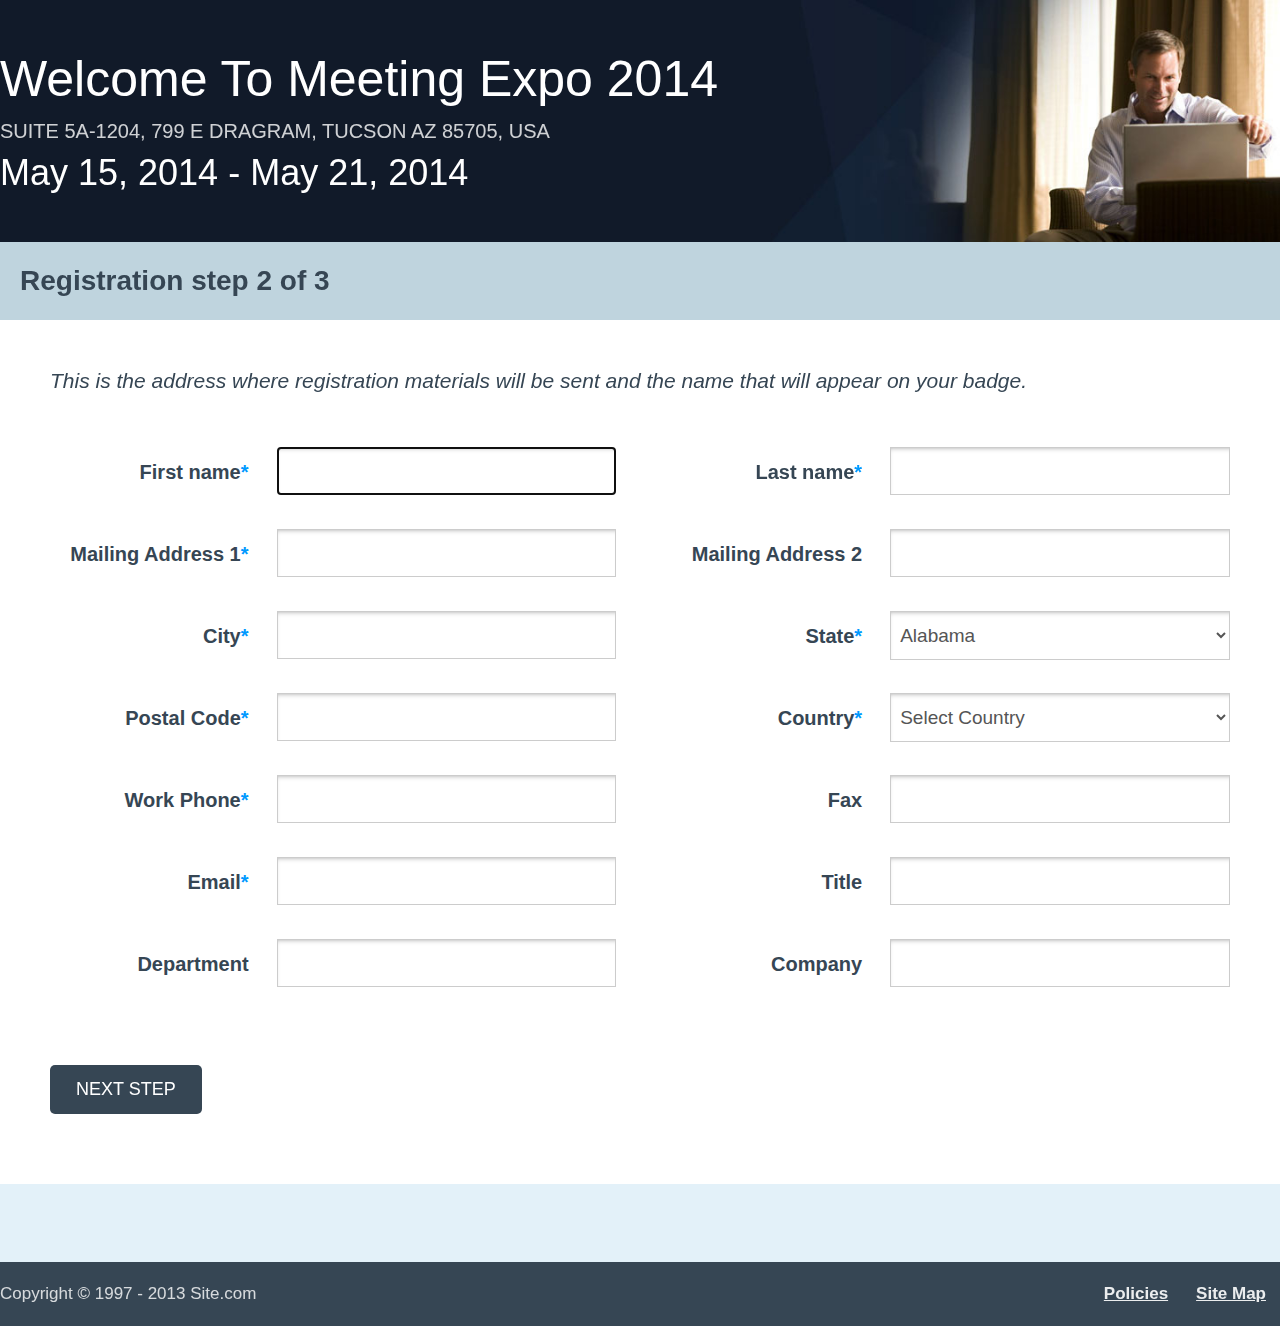
==== index.html @ c543b0e3 "[01] UX Registration Step 2 Basic template - First attempt" ====
<!DOCTYPE html>
<html lang="en">
<head>
	<meta charset="UTF-8">
	<title>Registration - Step 2</title>
    <meta name="viewport" content="width=device-width, initial-scale=1">
    <link rel="stylesheet" href="css/style.css">
    <link rel="stylesheet" href="css/media.css">
    <script type= "text/javascript" src = "js/countries.js"></script>
</head>
<body>
<div class="wrapper">
    <header id="header" class="header">
        <div class="header__contents">
            <div class="header__logo">
                <h2 class="header__title">Welcome to Meeting Expo 2014</h2>
                <p class="header__addr">Suite 5A-1204, 799 E Dragram, Tucson AZ 85705, USA</p>
                <p class="header__date">May 15, 2014 - May 21, 2014</p>
            </div>
        </div>
    </header>

    <div class="pagetitle">
        <div class="pagetitle__contents">
            <h3 class="pagetitle__title">Registration step 2 of 3</h3>
        </div>
    </div>

    <section class="content">
        <div class="content__contents">

        <p class="note">This is the address where registration materials will be sent and the name that will appear on your badge.</p>

        <div class="regform">

            <form action="#" class="regform__form">
                <div class="clearfix">
                    <!-- Row 1 -->
                    <div class="regform__row">
                        <div class="regform__col ">
                            <label for="firstname" class="regform__label required">First name</label>
                            <input type="text" class="regform__input" id="firstname" name="firstname" required="required" autofocus="autofocus">
                        </div>
                        <div class="regform__col">
                            <label for="lastname" class="regform__label required">Last name</label>
                            <input type="text" id="lastname" name="lastname" class="regform__input" required="required">
                        </div>
                    </div>

                    <!-- Row 2 -->
                    <div class="regform__row">
                        <div class="regform__col">
                            <label for="mailing_addr_1" class="regform__label required">Mailing Address 1</label>
                            <input type="text" name="mailing_addr_1" id="mailing_addr_1" class="regform__input" required="required">
                        </div>
                        <div class="regform__col">
                            <label for="mailing_addr_2" class="regform__label">Mailing Address 2</label>
                            <input type="text" name="mailing_addr_2" id="mailing_addr_2" class="regform__input" required="required">
                        </div>
                    </div>

                    <!-- Row 3 -->
                    <div class="regform__row">
                        <div class="regform__col">
                            <label for="city" class="regform__label required">City</label>
                            <input type="text" class="regform__input" name="city" id="city" required="required">
                        </div>
                        <div class="regform__col">
                            <label for="states" class="regform__label required">State</label>
                            <select name="states" id="states" class="regform__select">
                                <option value="AL">Alabama</option>
                                <option value="AK">Alaska</option>
                                <option value="AZ">Arizona</option>
                                <option value="AR">Arkansas</option>
                                <option value="CA">California</option>
                                <option value="CO">Colorado</option>
                                <option value="CT">Connecticut</option>
                                <option value="DE">Delaware</option>
                                <option value="DC">District Of Columbia</option>
                                <option value="FL">Florida</option>
                                <option value="GA">Georgia</option>
                                <option value="HI">Hawaii</option>
                                <option value="ID">Idaho</option>
                                <option value="IL">Illinois</option>
                                <option value="IN">Indiana</option>
                                <option value="IA">Iowa</option>
                                <option value="KS">Kansas</option>
                                <option value="KY">Kentucky</option>
                                <option value="LA">Louisiana</option>
                                <option value="ME">Maine</option>
                                <option value="MD">Maryland</option>
                                <option value="MA">Massachusetts</option>
                                <option value="MI">Michigan</option>
                                <option value="MN">Minnesota</option>
                                <option value="MS">Mississippi</option>
                                <option value="MO">Missouri</option>
                                <option value="MT">Montana</option>
                                <option value="NE">Nebraska</option>
                                <option value="NV">Nevada</option>
                                <option value="NH">New Hampshire</option>
                                <option value="NJ">New Jersey</option>
                                <option value="NM">New Mexico</option>
                                <option value="NY">New York</option>
                                <option value="NC">North Carolina</option>
                                <option value="ND">North Dakota</option>
                                <option value="OH">Ohio</option>
                                <option value="OK">Oklahoma</option>
                                <option value="OR">Oregon</option>
                                <option value="PA">Pennsylvania</option>
                                <option value="RI">Rhode Island</option>
                                <option value="SC">South Carolina</option>
                                <option value="SD">South Dakota</option>
                                <option value="TN">Tennessee</option>
                                <option value="TX">Texas</option>
                                <option value="UT">Utah</option>
                                <option value="VT">Vermont</option>
                                <option value="VA">Virginia</option>
                                <option value="WA">Washington</option>
                                <option value="WV">West Virginia</option>
                                <option value="WI">Wisconsin</option>
                                <option value="WY">Wyoming</option>
                            </select>

                        </div>
                    </div>

                    <!-- Row 4 -->
                    <div class="regform__row">
                        <div class="regform__col">
                            <label for="postalcode" class="regform__label required">Postal Code</label>
                            <input type="text" name="postalcode" id="postalcode" class="regform__input" required="required">
                        </div>
                        <div class="regform__col">
                            <label for="country" class="regform__label required">Country</label>
                            <select id="country" name ="country" class="regform__select" required="required"></select>
                            <script language="javascript">populateCountries("country");</script>
                        </div>
                    </div>

                    <!-- Row 5 -->
                    <div class="regform__row">
                        <div class="regform__col">
                            <label for="workphone" class="regform__label required">Work Phone</label>
                            <input type="text" name="workphone" id="workphone" class="regform__input" required="required">
                        </div>
                        <div class="regform__col">
                            <label for="fax" class="regform__label">Fax</label>
                            <input type="text" name="fax" id="fax" class="regform__input">
                        </div>
                    </div>

                    <!-- Row 6 -->
                    <div class="regform__row">
                        <div class="regform__col">
                            <label for="email" class="regform__label required">Email</label>
                            <input type="text" name="email" id="email" class="regform__input" required="required">
                        </div>
                        <div class="regform__col">
                            <label for="title" class="regform__label">Title</label>
                            <input type="text" class="regform__input" name="title" id="title">
                        </div>
                    </div>

                    <!-- Row 7 -->
                    <div class="regform__row">
                        <div class="regform__col">
                            <label for="department" class="regform__label">Department</label>
                            <input type="text" name="department" id="department" class="regform__input">
                        </div>
                        <div class="regform__col">
                            <label class="regform__label">Company</label>
                            <input type="text" name="company" id="company" class="regform__input">
                        </div>
                    </div>
                </div>

                <div class="regform__action">
                    <input type="submit" class="regform__submit" value="Next step">
                </div>

            </form>

        </div></div>
    </section>
</div>
<footer id="footer" class="footer ">
    <div class="footer__contents clearfix">
        <div class="footer__copyright">
            Copyright &copy; 1997 - 2013 Site.com
        </div>
        <div class="footer__links">
            <ul>
                <li><a href="#">Policies</a></li>
                <li><a href="#">Site Map</a></li>
            </ul>
        </div>
    </div>
</footer>

<script type= "text/javascript" src = "js/form.js"></script>

</body>
</html>
---- css/style.css ----
@import 'reset.css';

body, html {
    margin: 0;
    padding: 0;
    height: 100%;
    font-size: 62.5%;
}

body {
    background-color: #e3f1f9;
    font-family: "Helvetica", "Helvetica Neue", Arial, "Lucida Grande", sans-serif;
    font-weight: 300;
    font-size: 1.4rem ;
}

/* Fix for sticky footer */
.wrapper {
    min-height: 100%;
    margin-bottom: -64px;
}
.wrapper:after {
    content: "";
    display: block;
}
.wrapper:after {
    height: 142px;
}

.clearfix:before,
.clearfix:after {
    content: "";
    display: table;
}

.clearfix:after {
    clear: both;
}

/*------------------------------ Typography --------------------------------------------------------------- */

h1, h2, h3, h4, h5, h6 {
    font-family: "Helvetica", "Helvetica Neue", Arial, "Lucida Grande", sans-serif;
}
h1 {

}
h2 {

}
h3 {

}
h4 {

}
h5 {

}
h6 {

}
em {
    font-style: italic;
}
/*------------------------------ Header Styles --------------------------------------------------------------- */
.header {
    background-color: #111a29;
}
.header__contents {
    display: table;
    width: 1300px;
    height: 242px;
    margin: 0 auto;
    background: url('../images/header-bg.jpg') no-repeat right center;
    background-size: contain;
}
.header__logo {
    display: table-cell;
    vertical-align: middle;
}
.header__title {
    font-size: 5rem;
    text-transform: capitalize;
    font-weight: normal;
    color: #fff;
    padding: 1rem 0;
}
.header__addr {
    color: rgba(255,255,255, 0.8);
    font-size: 2rem;
    text-transform: uppercase;
    padding: 0.7rem 0;
}
.header__date {
    color: #fff;
    font-size: 3.6rem;
    padding: 0.7rem 0;
}
/*------------------------------ Pagetitle Styles --------------------------------------------------------------- */
.pagetitle {
    background-color: #bfd4de;
}
.pagetitle__contents {
    width: 1300px;
    margin: 0 auto;
}
.pagetitle__title {
    padding: 2.5rem 2rem;

    font-family: "Helvetica", "Helvetica Neue", Arial, "Lucida Grande", sans-serif;
    font-size: 2.8rem;
    font-weight: bold;
    color: #364654;
}
/*------------------------------ Content Styles --------------------------------------------------------------- */
.content {
    background-color: #fff;
    max-width: 1300px;
    margin: 0 auto;

}
.content__contents {
    padding: 4rem 5rem;
}
.note {
    font-size: 2.1rem;
    font-style: italic;
    color: #364654;
    padding: 1rem 0;
}

/*------------------------------ Form Styles --------------------------------------------------------------- */
.regform {
    margin: 3rem 0;
}
.regform__row {
    margin: 1.6rem 0 3.2rem 0;
    width: 100%;
}
.regform__row:before, .regform__row:after {
    content: '';
    display: table;
}
.regform__row:after {
    clear: both;
}
.regform__row .regform__col:first-child {
    width: 48%;
    margin-right: 4%;
    float: left;
}
.regform__row .regform__col:last-child {
    width: 48%;
    float: right;
}

.regform__label {
    font-size: 2rem;
    font-weight: bold;
    line-height: 5rem;
    text-align: right;
    color: #364654;

    padding-right: 2.8rem;
    box-sizing: border-box;

    float: left;
    width: 40%;
}
.regform__label.required:after {
    content: '*';
    color: #0099ff;
}

.regform__input, .regform__select {
    font-family: "Helvetica", "Helvetica Neue", Arial, "Lucida Grande", sans-serif;
    font-size: 1.9rem;
    font-weight: normal;
    color: #555;
    border: 1px solid #ccc;
    -webkit-box-shadow:inset 1px 4px 9px -6px;
    box-shadow: inset 1px 4px 6px -6px;
    background: #fff;

    box-sizing: border-box;
    margin: 0;
    padding: 1.2rem 0.5rem;

    width: 60%;
    float: right;
}

.regform__action {
    clear: both;
    margin-top: 4.4rem;
}
.regform__submit {
    padding: 1.4rem 2.6rem;
    font-size: 1.8rem;
    text-transform: uppercase;
    color: #fff;
    background-color: #364654;

    -webkit-border-radius: 5px;
    border-radius: 5px;
    border: 0;
    cursor: pointer;
}
.regform__submit:hover {
    background-color: #485b6c;
}

/*------------------------------ Footer Styles --------------------------------------------------------------- */
.footer {
    background-color: #364654;
    height: 64px;
    line-height: 64px;
}
.footer__contents {
    max-width: 1300px;
    margin: 0 auto;
}

.footer__copyright {
    color: rgba(255,255,255, 0.8);
    font-size: 1.7rem;
    float: left;
}
.footer__links {
    float: right;
}
.footer__links ul li {
    float: left;
}
.footer__links ul li a {
    font-size: 1.7rem;
    font-weight: bold;
    color: rgba(255,255,255, 0.9);
    margin: 0 1.4rem;
}
---- css/media.css ----
/* Large Devices, Wide Screens */
@media screen and (max-width : 1200px) {
    .header__contents {
        width: 100%;
    }
    .pagetitle__contents {
        width: 100%;
    }
    .footer__contents {
        width: 100%;
    }

    .header__title {
        font-size: 4rem;
        padding: 3rem 2rem;
        width: 50%;
    }
    .header__addr {
        padding: 1rem 2rem;
        line-height: 3rem;
        width: 50%;
    }
    .header__date {
        font-size: 2rem;
        font-weight: bold;
        padding: 3rem 2rem;
    }
}

/* Medium Devices, Desktops */
@media screen and (max-width : 992px) {
    .header__contents {
        width: 100%;
    }
    .header__title {
        font-size: 4rem;
        padding: 3rem 2rem;
        width: 50%;
    }
    .header__addr {
        padding: 1rem 2rem;
        line-height: 3rem;
        width: 50%;
    }
    .header__date {
        font-size: 2rem;
        font-weight: bold;
        padding: 3rem 2rem;
    }

    .pagetitle__contents {
        width: 100%;
    }

    .content__contents {
        padding: 4rem 2rem;
    }

    .regform__label {
        text-align: left;
        display: block;
        padding: 0;
        float: none;
        width: 100%;
    }
    .regform__input, .regform__select {
        float: none;
        width: 100%;
    }


    .footer__contents {
        width: 100%;
    }
    .footer__copyright {
        padding-left: 2rem;
    }
}

/* Small Devices, Tablets */
@media screen and (max-width : 768px) {
    .header__contents {
        width: 100%;
    }
    .header__title {
        font-size: 4rem;
        padding: 3rem 2rem;
        width: 50%;
    }
    .header__addr {
        padding: 1rem 2rem;
        line-height: 3rem;
        width: 50%;
    }
    .header__date {
        font-size: 2rem;
        font-weight: bold;
        padding: 3rem 2rem;
    }

    .pagetitle__contents {
        width: 100%;
    }
    .pagetitle__title {
        padding: 2.5rem 2rem;
    }

    .content__contents {
        padding: 4rem 2rem;
    }

    .regform__label {
        text-align: left;
        display: block;
        padding: 0;
        float: none;
        width: 100%;
    }
    .regform__input, .regform__select {
        float: none;
        width: 100%;
    }


    .footer__contents {
        width: 100%;
    }
    .footer__copyright {
        padding-left: 2rem;
    }
}

/* Extra Small Devices, Phones */
@media screen and (max-width : 480px) {
    .header {
        text-align: center;
    }
    .header__contents {
        background: transparent;
        width: 100%;
    }
    .header__title {
        font-size: 4rem;
        padding: 3rem 2rem;
    }
    .header__addr {
        padding: 1rem 2rem;
        line-height: 3rem;
    }
    .header__date {
        font-size: 2rem;
        font-weight: bold;
        padding: 2rem 2rem;
    }
    .pagetitle__contents {
        width: 100%;
        text-align: center;
        padding: 0;
    }
    .content {
        width: 100%;
    }
    .content__contents {
        padding: 4rem 2rem;
    }
    .regform__row {
        margin: 1.6rem 0 3.2rem 0;
    }
    .regform__row .regform__col:first-child {
        margin-bottom: 3.2rem;
    }
    .regform__row .regform__col:first-child, .regform__row .regform__col:last-child {
        float: none;
        width: 100%;
    }
    .regform__label {
        text-align: center;
        display: block;
        padding: 0;
        float: none;
        width: 100%;
    }
    .regform__input, .regform__select {
        float: none;
        width: 100%;
    }
    .regform__action {
        text-align: center;
    }

    .regform__submit {
        display: block;
        width: 100%;
    }

    .footer {
        height: auto;
    }
    .footer__contents {
        width: 100%;
    }
    .footer__copyright, .footer__links {
        float: none;
        text-align: center;
    }
    .footer__links ul {
        text-align: center;
    }
    .footer__links ul li {
        display: inline-block;
        float: none;
    }
    .footer__links ul li a {
        margin: 0 4rem;
    }

}

/* Custom, iPhone Retina */
@media screen and (max-width : 320px) {
    .header {
        text-align: center;
    }
    .header__contents {
        background: transparent;
        width: 100%;
    }
    .header__title {
        font-size: 4rem;
        padding: 3rem 2rem;
    }
    .header__addr {
        padding: 1rem 2rem;
        line-height: 3rem;
    }
    .header__date {
        font-size: 2rem;
        font-weight: bold;
        padding: 2rem 2rem;
    }
    .pagetitle__contents {
        width: 100%;
        text-align: center;
        padding: 0;
    }
    .content {
        width: 100%;
    }
    .content__contents {
        padding: 4rem 2rem;
    }
    .regform__row {
        margin: 1.6rem 0 3.2rem 0;
    }
    .regform__row .regform__col:first-child {
        margin-bottom: 3.2rem;
    }
    .regform__row .regform__col:first-child, .regform__row .regform__col:last-child {
        float: none;
        width: 100%;
    }
    .regform__label {
        text-align: center;
        display: block;
        padding: 0;
        float: none;
        width: 100%;
    }
    .regform__input, .regform__select {
        float: none;
        width: 100%;
    }
    .regform__action {
        text-align: center;
    }

    .regform__submit {
        display: block;
        width: 100%;
    }

    .footer {
        display: block;
        height: auto;
    }
    .footer__contents {
        width: 100%;

    }
    .footer__copyright, .footer__links {
        float: none;
        text-align: center;
    }
    .footer__links ul {
        text-align: center;
    }
    .footer__links ul li {
        display: inline-block;
        float: none;
    }
    .footer__links ul li a {
        margin: 0 4rem;
    }
}
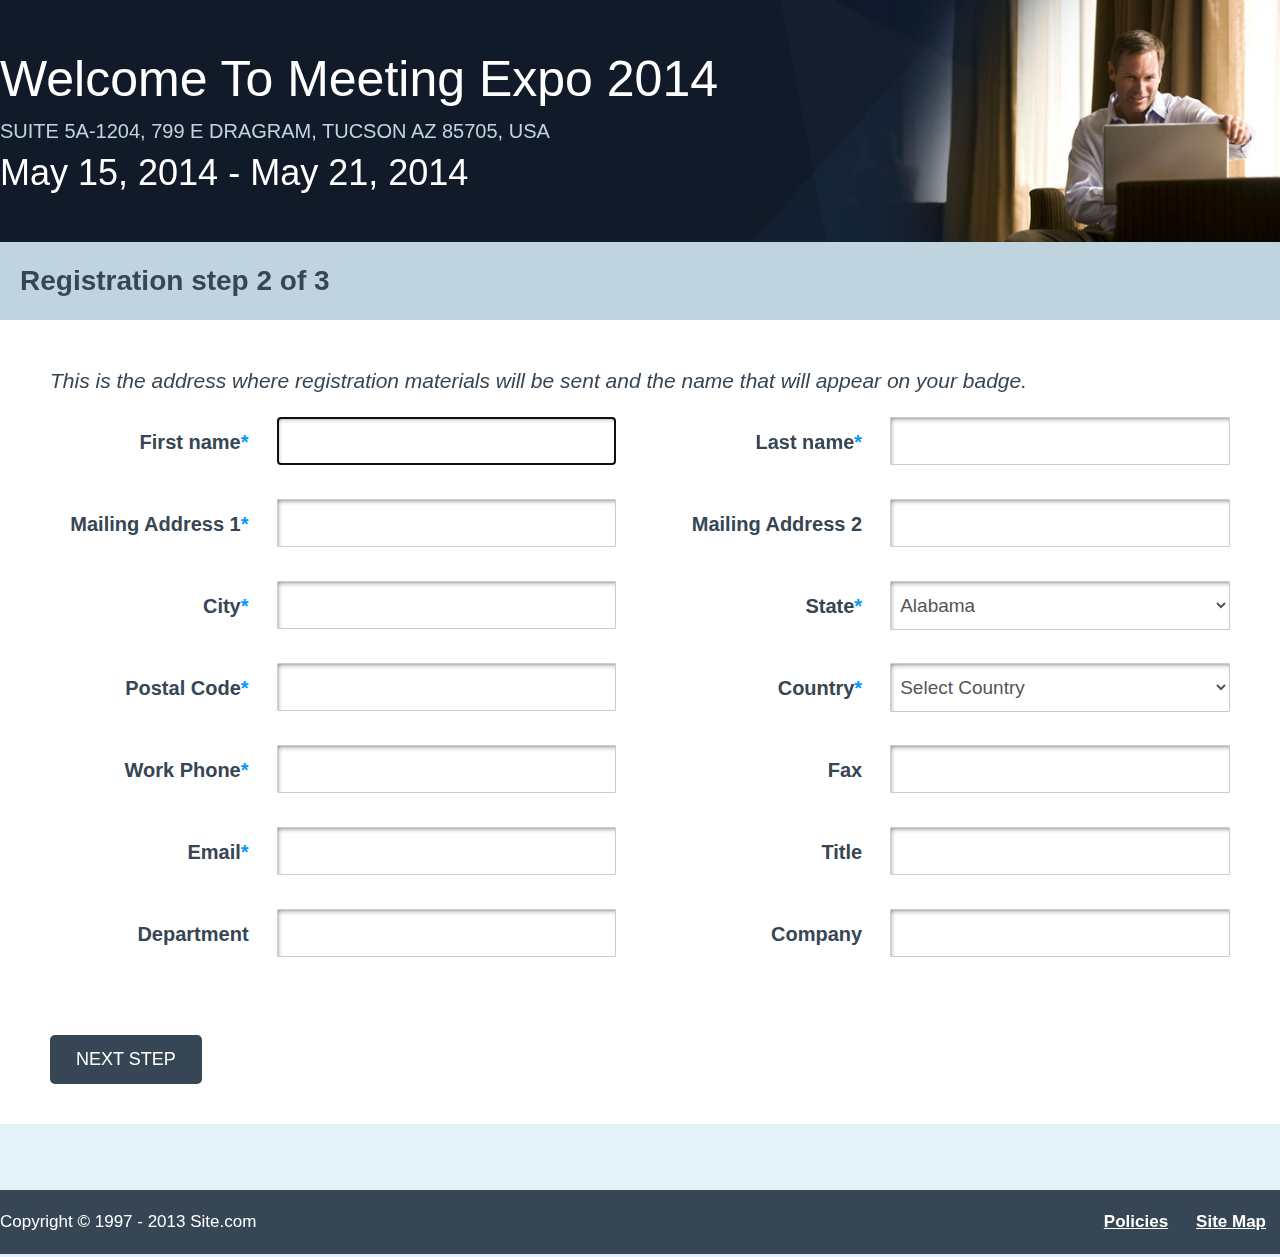
==== commit f43125c6: "[01] UX Registration Step 2 IE updates" ====
--- a/index.html
+++ b/index.html
@@ -3,14 +3,15 @@
 <head>
 	<meta charset="UTF-8">
 	<title>Registration - Step 2</title>
-    <meta name="viewport" content="width=device-width, initial-scale=1">
+    <meta name="viewport" content="width=device-width, initial-scale=1.0">
+    <meta http-equiv="X-UA-Compatible" content="IE=edge">
     <link rel="stylesheet" href="css/style.css">
     <link rel="stylesheet" href="css/media.css">
     <script type= "text/javascript" src = "js/countries.js"></script>
 </head>
 <body>
 <div class="wrapper">
-    <header id="header" class="header">
+    <div id="header" class="header">
         <div class="header__contents">
             <div class="header__logo">
                 <h2 class="header__title">Welcome to Meeting Expo 2014</h2>
@@ -18,7 +19,7 @@
                 <p class="header__date">May 15, 2014 - May 21, 2014</p>
             </div>
         </div>
-    </header>
+    </div>
 
     <div class="pagetitle">
         <div class="pagetitle__contents">
@@ -26,7 +27,7 @@
         </div>
     </div>
 
-    <section class="content">
+    <div class="content">
         <div class="content__contents">
 
         <p class="note">This is the address where registration materials will be sent and the name that will appear on your badge.</p>
@@ -181,9 +182,9 @@
             </form>
 
         </div></div>
-    </section>
+    </div>
 </div>
-<footer id="footer" class="footer ">
+<div id="footer" class="footer ">
     <div class="footer__contents clearfix">
         <div class="footer__copyright">
             Copyright &copy; 1997 - 2013 Site.com
@@ -195,7 +196,7 @@
             </ul>
         </div>
     </div>
-</footer>
+</div>
 
 <script type= "text/javascript" src = "js/form.js"></script>
 
--- a/css/style.css
+++ b/css/style.css
@@ -11,20 +11,19 @@
     background-color: #e3f1f9;
     font-family: "Helvetica", "Helvetica Neue", Arial, "Lucida Grande", sans-serif;
     font-weight: 300;
-    font-size: 1.4rem ;
 }
 
 /* Fix for sticky footer */
 .wrapper {
     min-height: 100%;
-    margin-bottom: -64px;
+    margin-bottom: -6.4rem;
 }
 .wrapper:after {
     content: "";
     display: block;
 }
 .wrapper:after {
-    height: 142px;
+    height: 130px;
 }
 
 .clearfix:before,
@@ -42,24 +41,6 @@
 h1, h2, h3, h4, h5, h6 {
     font-family: "Helvetica", "Helvetica Neue", Arial, "Lucida Grande", sans-serif;
 }
-h1 {
-
-}
-h2 {
-
-}
-h3 {
-
-}
-h4 {
-
-}
-h5 {
-
-}
-h6 {
-
-}
 em {
     font-style: italic;
 }
@@ -69,8 +50,9 @@
 }
 .header__contents {
     display: table;
-    width: 1300px;
-    height: 242px;
+    width: 100%;
+    max-width: 1300px;
+    height: 24.2rem;
     margin: 0 auto;
     background: url('../images/header-bg.jpg') no-repeat right center;
     background-size: contain;
@@ -87,7 +69,7 @@
     padding: 1rem 0;
 }
 .header__addr {
-    color: rgba(255,255,255, 0.8);
+    color: #bfd4de;
     font-size: 2rem;
     text-transform: uppercase;
     padding: 0.7rem 0;
@@ -102,7 +84,8 @@
     background-color: #bfd4de;
 }
 .pagetitle__contents {
-    width: 1300px;
+    width: 100%;
+    max-width: 1300px;
     margin: 0 auto;
 }
 .pagetitle__title {
@@ -116,6 +99,7 @@
 /*------------------------------ Content Styles --------------------------------------------------------------- */
 .content {
     background-color: #fff;
+    width: 100%;
     max-width: 1300px;
     margin: 0 auto;
 
@@ -132,7 +116,7 @@
 
 /*------------------------------ Form Styles --------------------------------------------------------------- */
 .regform {
-    margin: 3rem 0;
+    ma rgin: 3rem 0;
 }
 .regform__row {
     margin: 1.6rem 0 3.2rem 0;
@@ -179,9 +163,16 @@
     font-weight: normal;
     color: #555;
     border: 1px solid #ccc;
-    -webkit-box-shadow:inset 1px 4px 9px -6px;
-    box-shadow: inset 1px 4px 6px -6px;
+    /*-webkit-box-shadow:inset 1px 4px 9px -6px;*/
+    /*box-shadow: inset 3px 4px 6px -6px;*/
+
+    -webkit-box-shadow: inset 2px 3px 6px -4px rgba(0,0,0,0.8);
+    -moz-box-shadow: inset 2px 3px 6px -4px rgba(0,0,0,0.8);
+    box-shadow: inset 2px 3px 6px -4px rgba(0,0,0,0.8);
     background: #fff;
+
+    -webkit-border-radius: 1px;
+    border-radius: 1px;
 
     box-sizing: border-box;
     margin: 0;
@@ -214,16 +205,17 @@
 /*------------------------------ Footer Styles --------------------------------------------------------------- */
 .footer {
     background-color: #364654;
-    height: 64px;
-    line-height: 64px;
+    height: 6.4rem;
+    line-height: 6.4rem;
 }
 .footer__contents {
+    width: 100%;
     max-width: 1300px;
     margin: 0 auto;
 }
 
 .footer__copyright {
-    color: rgba(255,255,255, 0.8);
+    color: #fff;
     font-size: 1.7rem;
     float: left;
 }
@@ -236,6 +228,6 @@
 .footer__links ul li a {
     font-size: 1.7rem;
     font-weight: bold;
-    color: rgba(255,255,255, 0.9);
+    color: #fff;
     margin: 0 1.4rem;
 }--- a/css/media.css
+++ b/css/media.css
@@ -81,16 +81,17 @@
 @media screen and (max-width : 768px) {
     .header__contents {
         width: 100%;
-    }
-    .header__title {
-        font-size: 4rem;
-        padding: 3rem 2rem;
-        width: 50%;
-    }
-    .header__addr {
-        padding: 1rem 2rem;
-        line-height: 3rem;
-        width: 50%;
+        background: transparent;
+    }
+    .header__title {
+        font-size: 4rem;
+        padding: 3rem 2rem;
+        width: 70%;
+    }
+    .header__addr {
+        padding: 1rem 2rem;
+        line-height: 3rem;
+        width: 60%;
     }
     .header__date {
         font-size: 2rem;
